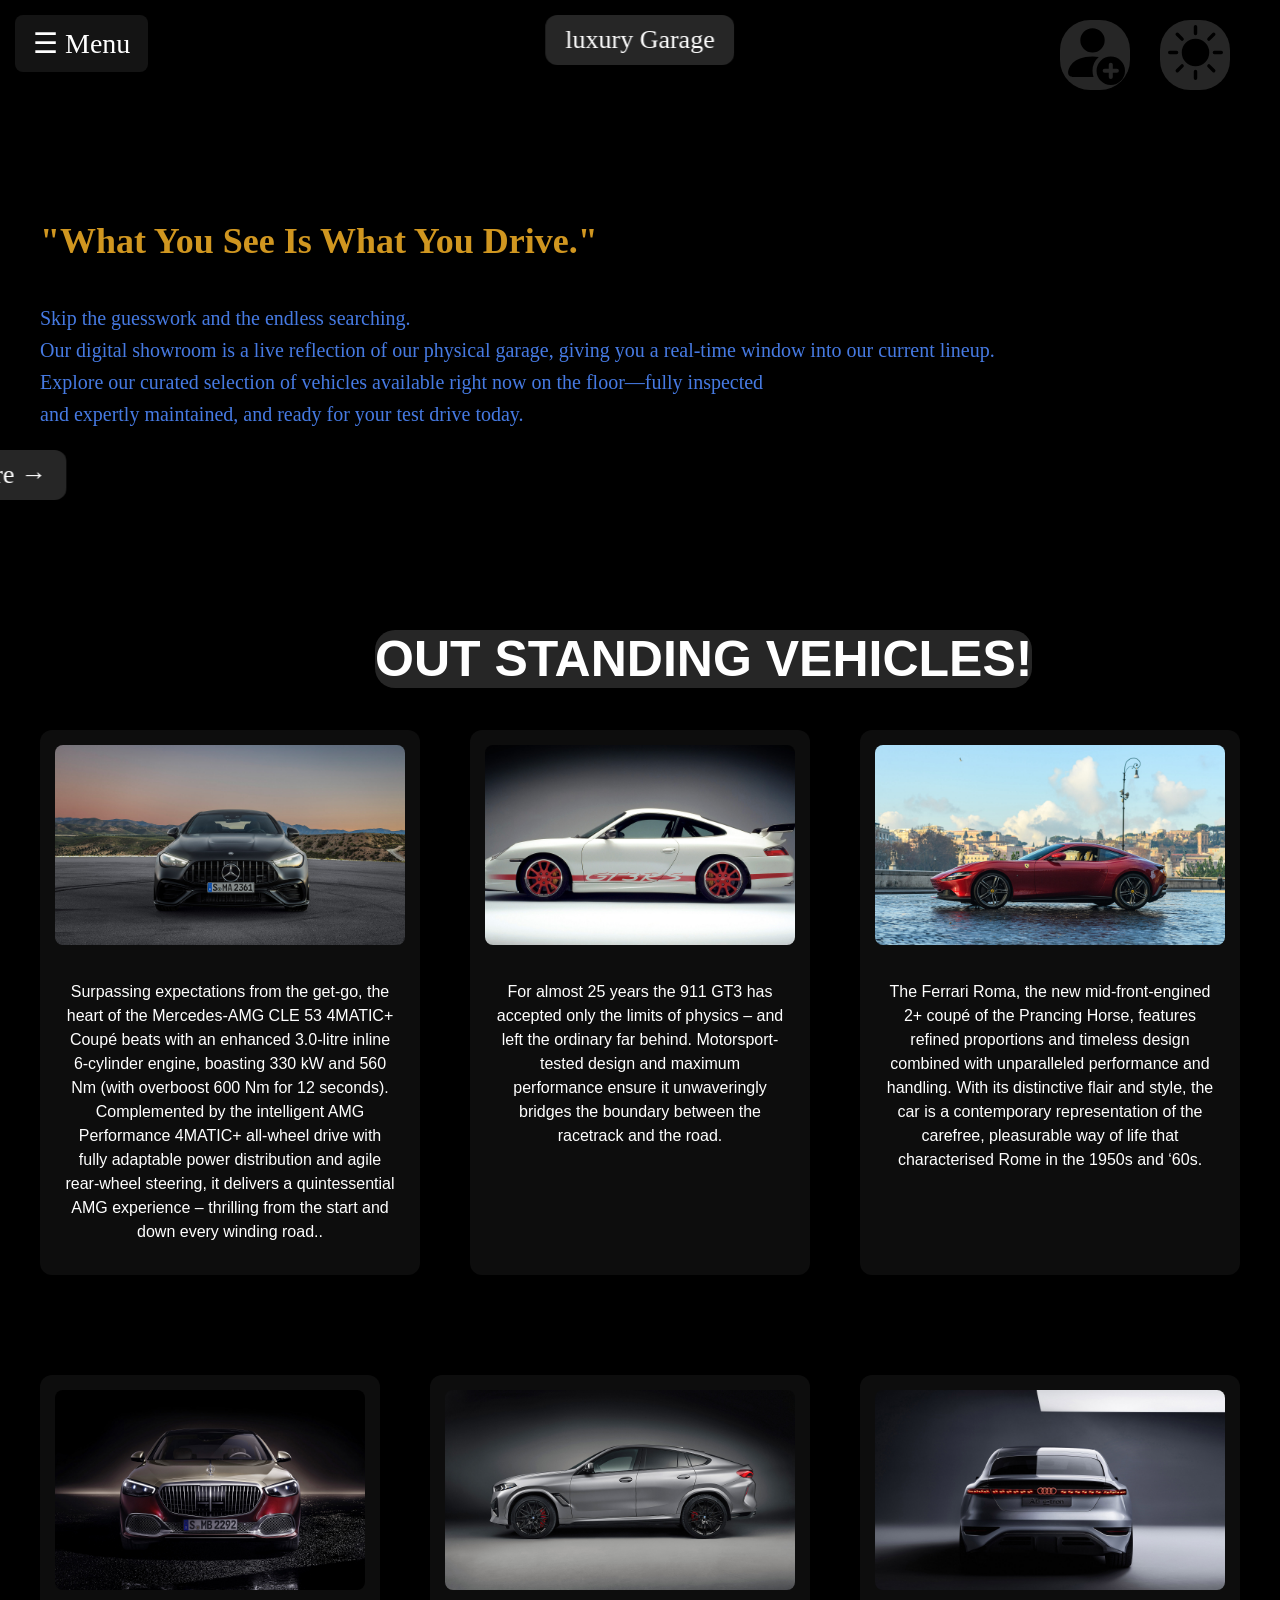
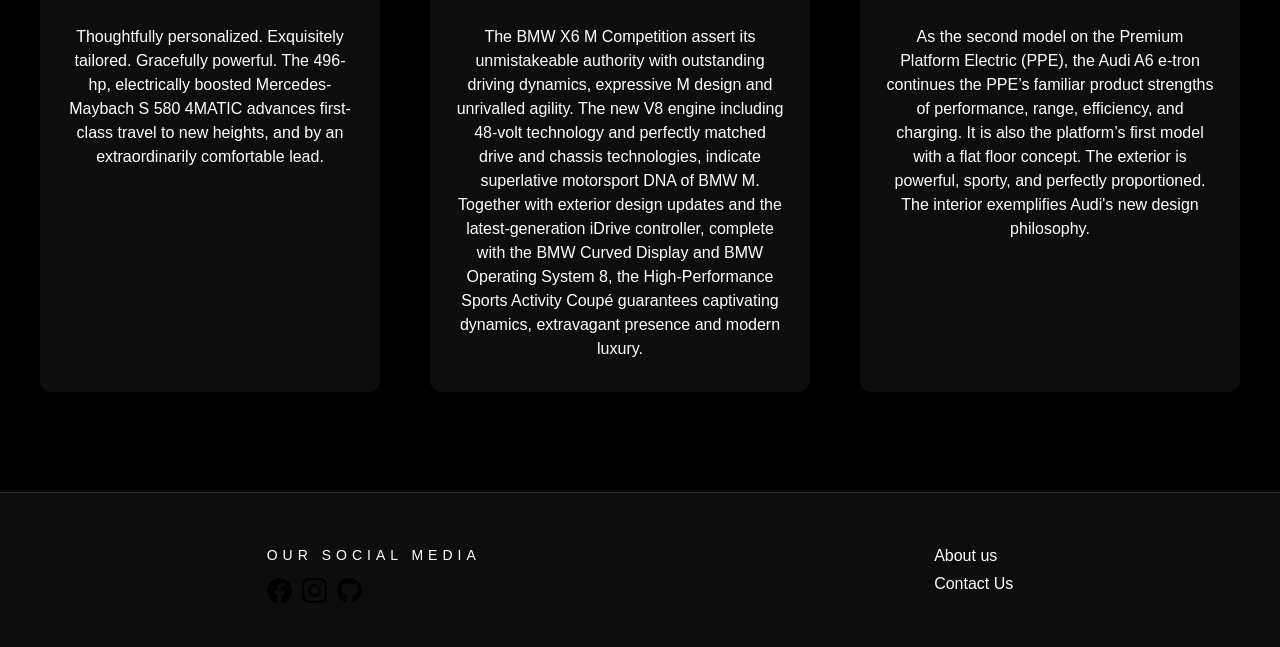
==== index.html @ 84036186 "Update index.html" ====
<!DOCTYPE html>
<html lang="en">

<head>
    <meta charset="UTF-8">
    <title>Sliding Sidebar Menu</title>

    <link href="https://fonts.googleapis.com/css2?family=Poppins:wght@500&display=swap" rel="stylesheet">

    <link id="theme-style" rel="stylesheet" href="home-light.css">
</head>
<header>

    <a href="index.html" class="site-title">luxury Garage </a>

    <div id="full-menu">
        <button class="menu-btn" id="menuBtn">☰ Menu</button>

        <div class="sidebar" id="sidebar">
            <a href="index.html">Home</a>
            <a href="gallary.html">Gallery</a>
            <a href="compare.html">Compare</a>
            <a href="testDrive.html">Test Drive</a>
            <a href="aboutus.html">About Us</a>
            <a href="contact.html">Contact Us</a>
        </div>
    </div>

    <button id="theme-toggle" class="theme-btn"><img src="brightness-high-fill.svg" alt="theme" class="img-theme"></button>

    <a href="login.html" id="login-page" class="login-page"><img src="person-fill-add.svg" alt="login" class="img-login"></a>
</header>


<body>


    <h1>"What You See Is What You Drive."</h1>

    <p id="home-paragraph">Skip the guesswork and the endless searching. <br> Our digital showroom is a live reflection of our physical garage, giving you a real-time window into our current lineup. <br> Explore our curated selection of vehicles available right now on the floor—fully
        inspected <br> and expertly maintained, and ready for your test drive today.</p>


    <a href="" class="explore-button"> Explore → </a>

    <style>
        .explore-button {
            position: absolute;
            top: 50px;
            left: 50%;
            transform: translateX(-50%);
            margin: 400px 0 0 -650px;
            font-family: Michroma;
            font-size: 26px;
            color: white;
            text-decoration: none;
            padding: 10px 20px;
            background: rgba(255, 255, 255, 0.15);
            backdrop-filter: blur(10px);
            border-radius: 12px;
            transition: all 0.3s ease;
        }
        
        .explore-button:hover {
            transform: translateX(-50%) scale(1.05);
        }
    </style>

    <h3>OUT STANDING VEHICLES!</h3>

    <div class="cards-row-one">

        <div class="card">
            <a href="" target="_self">
                <img src="2024-Mercedes-AMG-CLE53-003-1080.jpg.jpeg" alt="">
            </a>

            <p class="A">Surpassing expectations from the get-go, the heart of the Mercedes-AMG CLE 53 4MATIC+ Coupé beats with an enhanced 3.0-litre inline 6-cylinder engine, boasting 330 kW and 560 Nm (with overboost 600 Nm for 12 seconds). Complemented by the intelligent
                AMG Performance 4MATIC+ all-wheel drive with fully adaptable power distribution and agile rear-wheel steering, it delivers a quintessential AMG experience – thrilling from the start and down every winding road..
            </p>


        </div>

        <div class="card">
            <a href="" target="_self">
                <img src="2004-Porsche-911-GT3-RS-002-1080.jpg.jpeg" alt="">
            </a>
            <p>
                For almost 25 years the 911 GT3 has accepted only the limits of physics – and left the ordinary far behind. Motorsport-tested design and maximum performance ensure it unwaveringly bridges the boundary between the racetrack and the road.
            </p>
        </div>

        <div class="card">
            <a href="" target="_self">
                <img src="2020-Ferrari-Roma-013-1080.jpg.jpeg" alt="">
            </a>
            <p>
                The Ferrari Roma, the new mid-front-engined 2+ coupé of the Prancing Horse, features refined proportions and timeless design combined with unparalleled performance and handling. With its distinctive flair and style, the car is a contemporary representation
                of the carefree, pleasurable way of life that characterised Rome in the 1950s and ‘60s.
        </div>

    </div>
    <div class="cards-row-two">

        <div class="card">
            <a href="" target="_self">
                <img src="2021-Mercedes-Maybach-S-580-004-1080.jpg.jpeg" alt="">
            </a>

            <p class="A">Thoughtfully personalized. Exquisitely tailored. Gracefully powerful. The 496-hp, electrically boosted Mercedes-Maybach S 580 4MATIC advances first-class travel to new heights, and by an extraordinarily comfortable lead.
            </p>


        </div>

        <div class="card">
            <a href="" target="_self">
                <img src="2024-BMW-X6-M-Competition-002-1080.jpg.jpeg" alt="">
            </a>
            <p>
                The BMW X6 M Competition assert its unmistakeable authority with outstanding driving dynamics, expressive M design and unrivalled agility. The new V8 engine including 48-volt technology and perfectly matched drive and chassis technologies, indicate superlative
                motorsport DNA of BMW M. Together with exterior design updates and the latest-generation iDrive controller, complete with the BMW Curved Display and BMW Operating System 8, the High-Performance Sports Activity Coupé guarantees captivating
                dynamics, extravagant presence and modern luxury.
            </p>
        </div>

        <div class="card">
            <a href="" target="_self">
                <img src="2021-Audi-A6-E-Tron-Concept-007-1080.jpg.jpeg" alt="">
            </a>
            <p>
                As the second model on the Premium Platform Electric (PPE), the Audi A6 e-tron continues the PPE’s familiar product strengths of performance, range, efficiency, and charging. It is also the platform’s first model with a flat floor concept. The exterior
                is powerful, sporty, and perfectly proportioned. The interior exemplifies Audi's new design philosophy.
            </p>
        </div>

    </div>

    <video id="bg-video" autoplay muted loop>
    <source src="back-groundvideo.mp4" type="video/mp4">
</video>

    <footer class="main-footer">

        <div class="footer-content">

            <div class="socialMedia-links">
                <p class="footer-paragraph">Our Social Media</p>
                <div class="icons-link">
                    <a href="https://facebook.com" target="_blank"><img class="icon-image" src="facebook.svg" alt="Facebook"></a>
                    <a href="https://instagram.com" target="_blank"><img class="icon-image" src="instagram.svg" alt="Instagram"></a>
                    <a href="https://github.com" target="_blank"><img class="icon-image" src="github.svg" alt="GitHub"></a>
                </div>
            </div>


            <div class="pages-footer">
                <a href="aboutus.html" class="page-link">About us</a>
                <a href="contact.html" class="page-link">Contact Us</a>
            </div>
        </div>
    </footer>

    <style>
        .main-footer {
            width: 100%;
            padding: 40px 0;
            background: rgba(255, 255, 255, 0.05);
            backdrop-filter: blur(15px);
            border-top: 1px solid rgba(255, 255, 255, 0.1);
            color: white;
            font-family: 'Michroma', sans-serif;
            margin-top: 100px;
        }
        
        .footer-content {
            display: flex;
            justify-content: space-around;
            align-items: center;
            max-width: 1200px;
            margin: 0 auto;
        }
        
        .footer-paragraph {
            font-size: 14px;
            margin-bottom: 15px;
            text-transform: uppercase;
            letter-spacing: 5px;
        }
        
        .icons-link {
            display: flex;
            gap: 10px;
        }
        
        .icon-image {
            width: 25px;
            transition: transform 0.3s ease;
        }
        
        .icon-image:hover {
            transform: scale(1.2);
        }
        
        .pages-footer {
            display: flex;
            flex-direction: column;
            gap: 10px;
        }
        
        .page-link {
            color: white;
            text-decoration: none;
            font-size: 16px;
            transition: color 0.3s ease;
        }
        
        .page-link:hover {
            color: #00D4FF;
        }
    </style>


    <script src="home.js"></script>

</body>

</html>
---- home-light.css ----
body {
    margin: 0;
    font-family: Arial, sans-serif;
    background-color: black;
}

.menu-btn {
    position: fixed;
    top: 15px;
    left: 15px;
    font-family: Changa One;
    z-index: 10;
    font-size: 28px;
    cursor: pointer;
    padding: 12px 18px;
    background: rgba(51, 51, 51, 0.4);
    backdrop-filter: blur(8px);
    color: white;
    border: none;
    border-radius: 8px;
    transition: all 0.3s ease;
}

.menu-btn:hover {
    transform: translateY(-3px);
    background: rgba(255, 255, 255, 0.2);
}

.menu-btn:active {
    transform: scale(0.95);
}

.sidebar {
    position: fixed;
    top: 70px;
    left: 0;
    width: 0;
    height: 600px;
    background: rgba(0, 0, 0, 0.5);
    backdrop-filter: blur(10px);
    overflow-x: hidden;
    display: flex;
    flex-direction: column;
    padding-top: 15px;
    transition: width 0.3s ease;
    z-index: 9;
    border-radius: 20px;
}

.sidebar.active {
    width: 250px;
}

.sidebar a {
    display: block;
    margin: 10px 0;
    padding: 10px 20px;
    color: white;
    text-decoration: none;
    font-size: 20px;
    transition: 0.2s ease;
}

.sidebar a:hover {
    background: rgba(255, 255, 255, 0.1);
    padding-left: 30px;
}

.site-title {
    position: fixed;
    top: 15px;
    left: 50%;
    transform: translateX(-50%);
    z-index: 10;
    font-family: Michroma;
    font-size: 26px;
    color: white;
    text-decoration: none;
    padding: 10px 20px;
    background: rgba(255, 255, 255, 0.15);
    backdrop-filter: blur(10px);
    border-radius: 12px;
    transition: all 0.3s ease;
}

.site-title:hover {
    transform: translateX(-50%) scale(1.05);
}

.theme-btn {
    position: absolute;
    top: 20px;
    right: 50px;
    width: 70px;
    height: 70px;
    color: white;
    font-size: 24px;
    background: rgba(255, 255, 255, 0.15);
    backdrop-filter: blur(10px);
    cursor: pointer;
    border-radius: 30px;
    border: none;
    outline: none;
}

.login-page {
    position: absolute;
    top: 20px;
    right: 150px;
    width: 70px;
    height: 70px;
    color: white;
    font-size: 24px;
    background: rgba(255, 255, 255, 0.15);
    backdrop-filter: blur(10px);
    cursor: pointer;
    border-radius: 30px;
}

.img-login {
    width: 65px;
}

.img-theme {
    width: 55px;
}

h1 {
    color: #d09620;
    font-size: 36px;
    margin: 220px 0 0 40px;
    text-align: left;
    font-family: "Lucida Handwriting";
}

#home-paragraph {
    color: #467ae3;
    font-size: 20px;
    margin: 40px 0 0 40px;
    text-align: left;
    font-family: PapyTimes New Romanrus;
    line-height: 1.6;
}

h3 {
    position: absolute;
    margin: 200px auto 0 375px;
    color: #fff;
    font-size: 50px;
    background-color: rgba(255, 255, 255, 0.15);
    backdrop-filter: blur(10px);
    border-radius: 20px;
}

.cards-row-one {
    display: flex;
    flex-direction: row;
    gap: 50px;
    margin: 300px auto 0 auto;
    max-width: 1200px;
}

.cards-row-two {
    display: flex;
    flex-direction: row;
    gap: 50px;
    margin: 100px auto 0 auto;
    max-width: 1200px;
}

.card {
    min-width: 280px;
    max-width: 350px;
    background: rgba(255, 255, 255, 0.05);
    padding: 15px;
    border-radius: 12px;
    text-align: center;
    transition: transform 0.3s ease;
}

.card:hover {
    transform: translateY(-10px);
}

.card img {
    width: 100%;
    height: 200px;
    object-fit: cover;
    border-radius: 8px;
    margin-bottom: 15px;
}

.card p {
    color: #fff;
    font-size: medium;
    line-height: 1.5;
    padding: 0 10px;
}

#bg-video {
    position: fixed;
    top: 0;
    left: 0;
    width: 100%;
    height: 100%;
    object-fit: cover;
    z-index: -1;
    pointer-events: none;
}
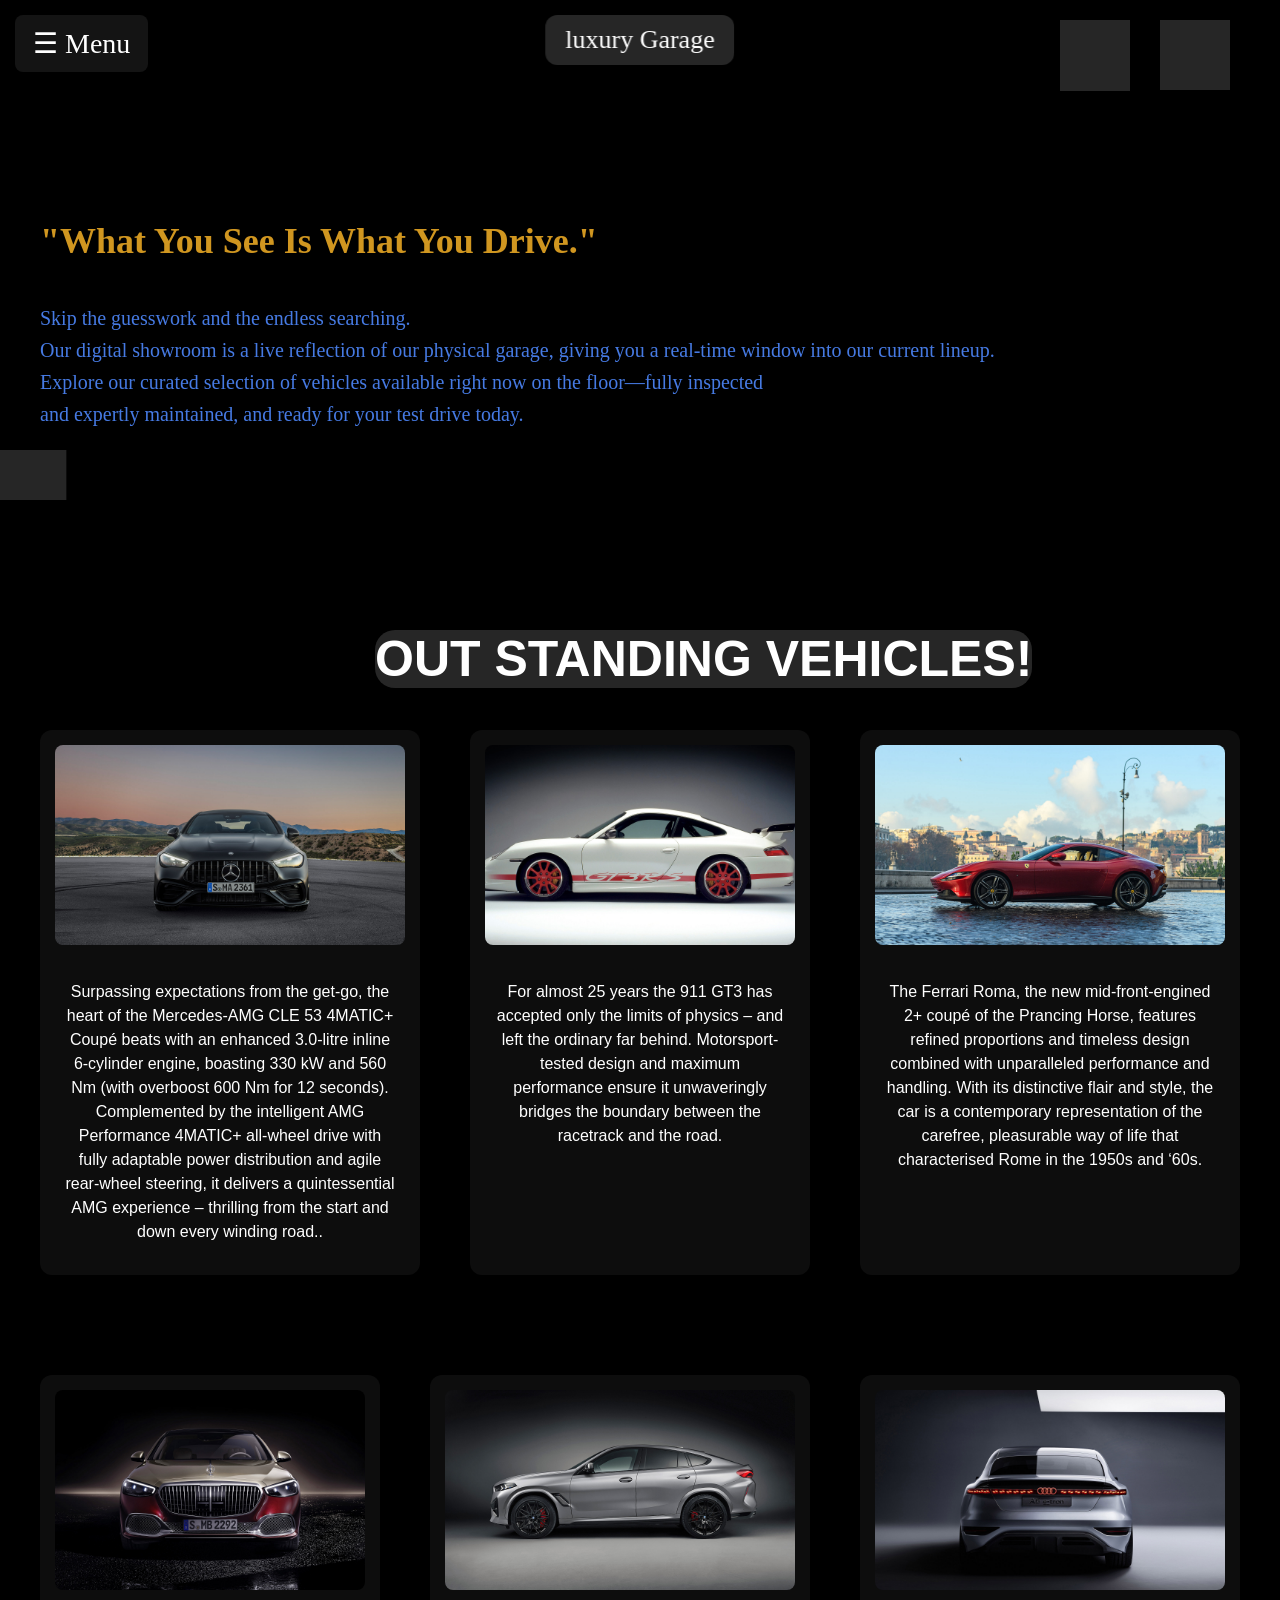
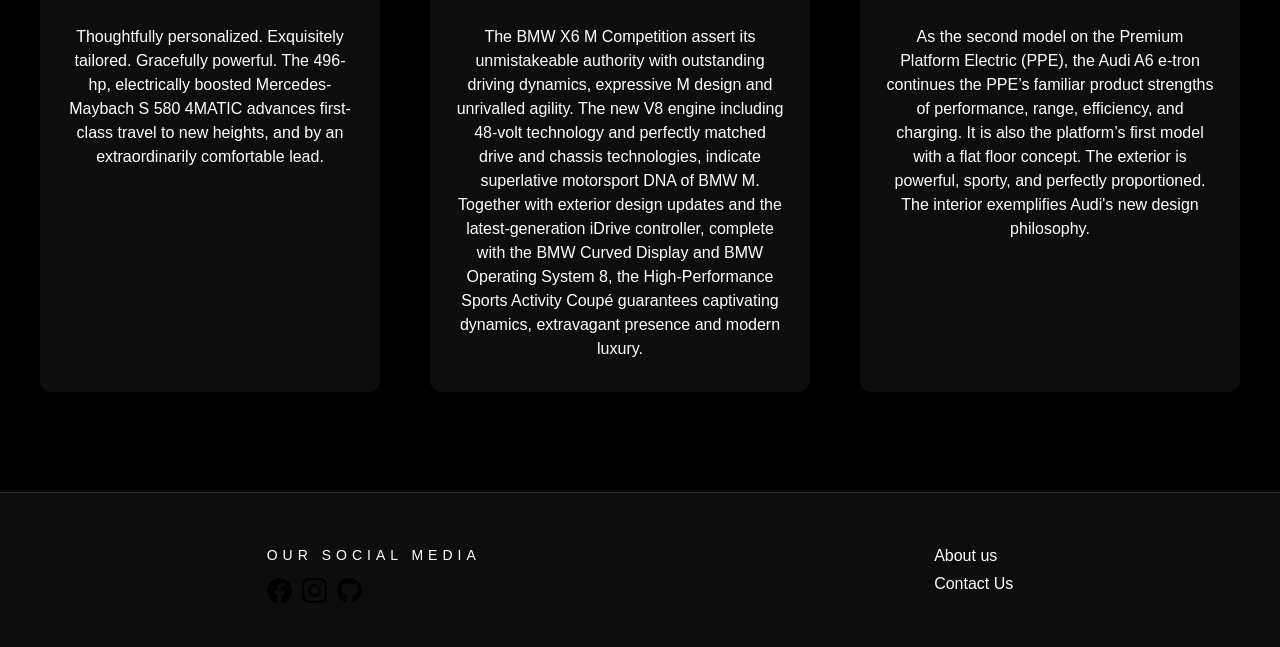
==== commit 5a42c97a: "Update index.html" ====
--- a/index.html
+++ b/index.html
@@ -3,7 +3,7 @@
 
 <head>
     <meta charset="UTF-8">
-    <title>Sliding Sidebar Menu</title>
+    <title>Home-LuxuryGarage</title>
 
     <link href="https://fonts.googleapis.com/css2?family=Poppins:wght@500&display=swap" rel="stylesheet">
 
@@ -20,7 +20,7 @@
             <a href="index.html">Home</a>
             <a href="gallary.html">Gallery</a>
             <a href="compare.html">Compare</a>
-            <a href="testDrive.html">Test Drive</a>
+            <a href="testdrive.html">Test Drive</a>
             <a href="aboutus.html">About Us</a>
             <a href="contact.html">Contact Us</a>
         </div>
@@ -41,7 +41,7 @@
         inspected <br> and expertly maintained, and ready for your test drive today.</p>
 
 
-    <a href="" class="explore-button"> Explore → </a>
+    <a href="gallary.html" class="explore-button"> Explore → </a>
 
     <style>
         .explore-button {
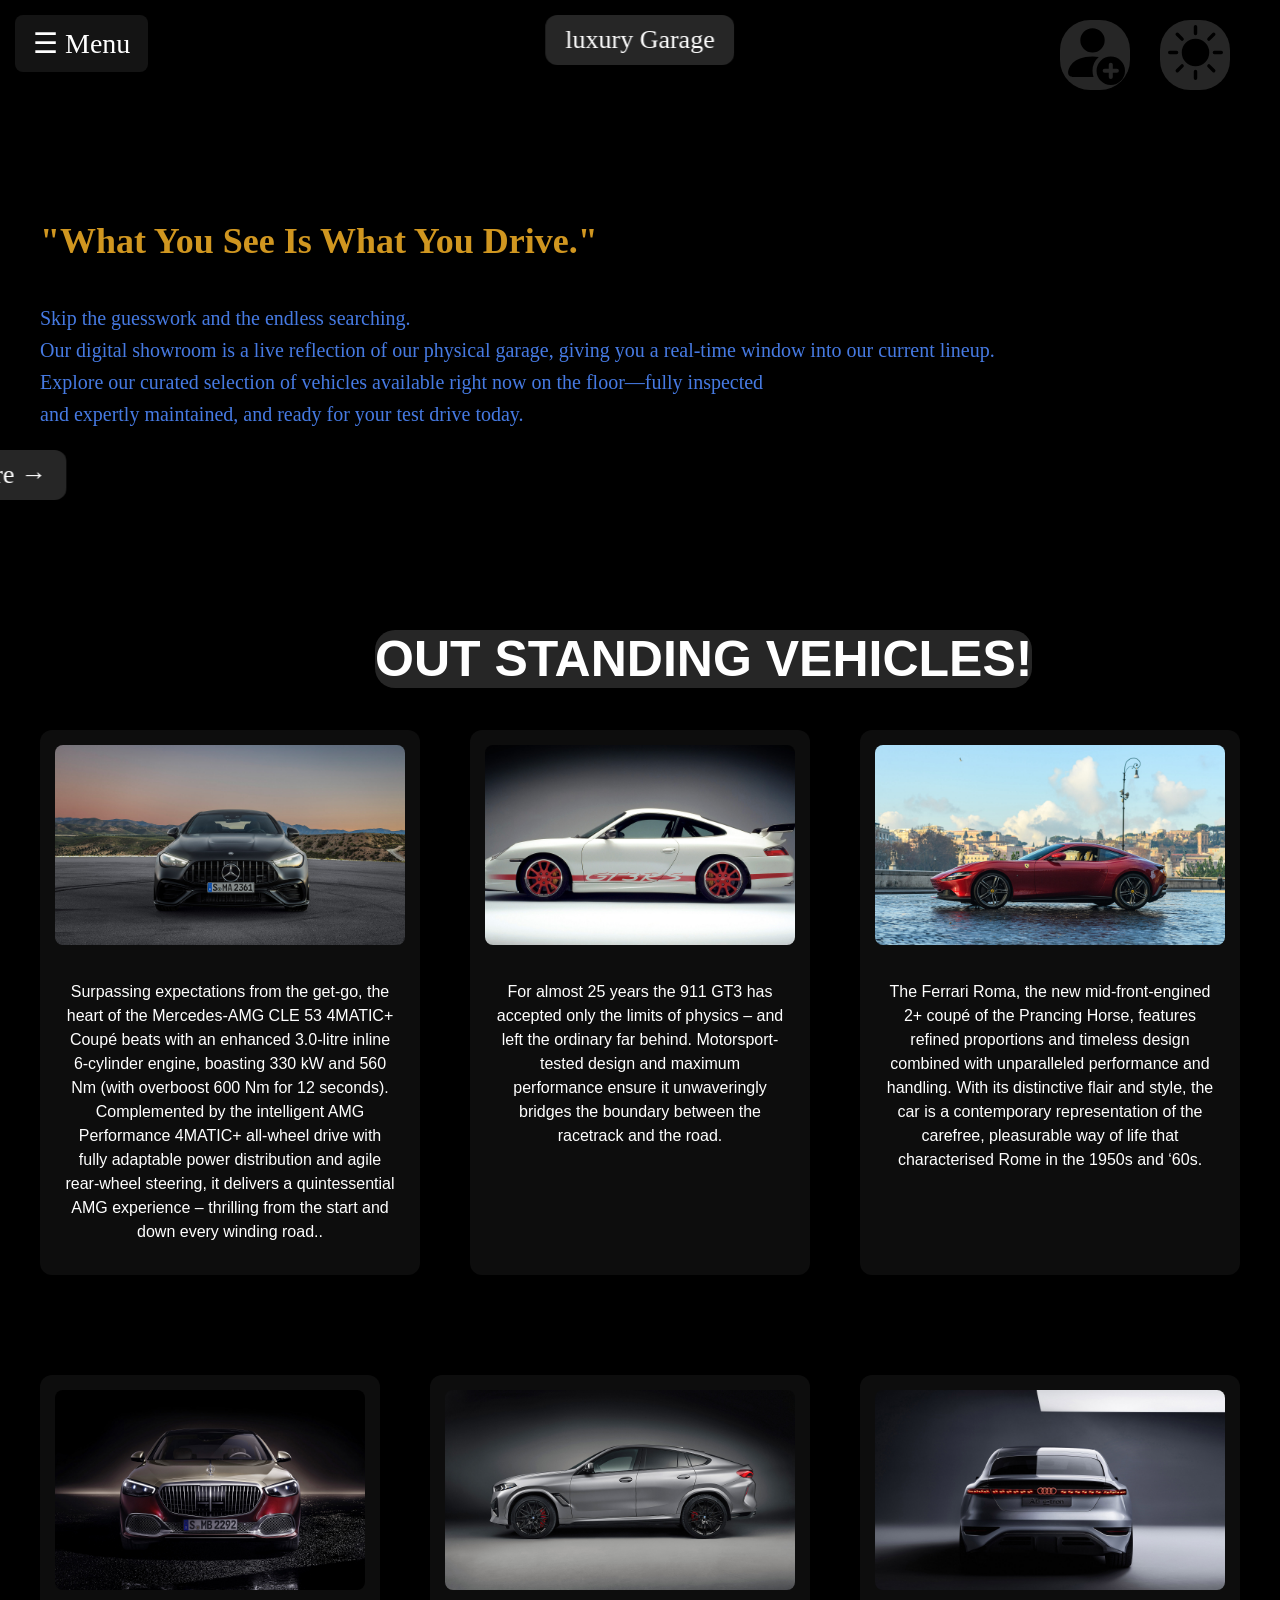
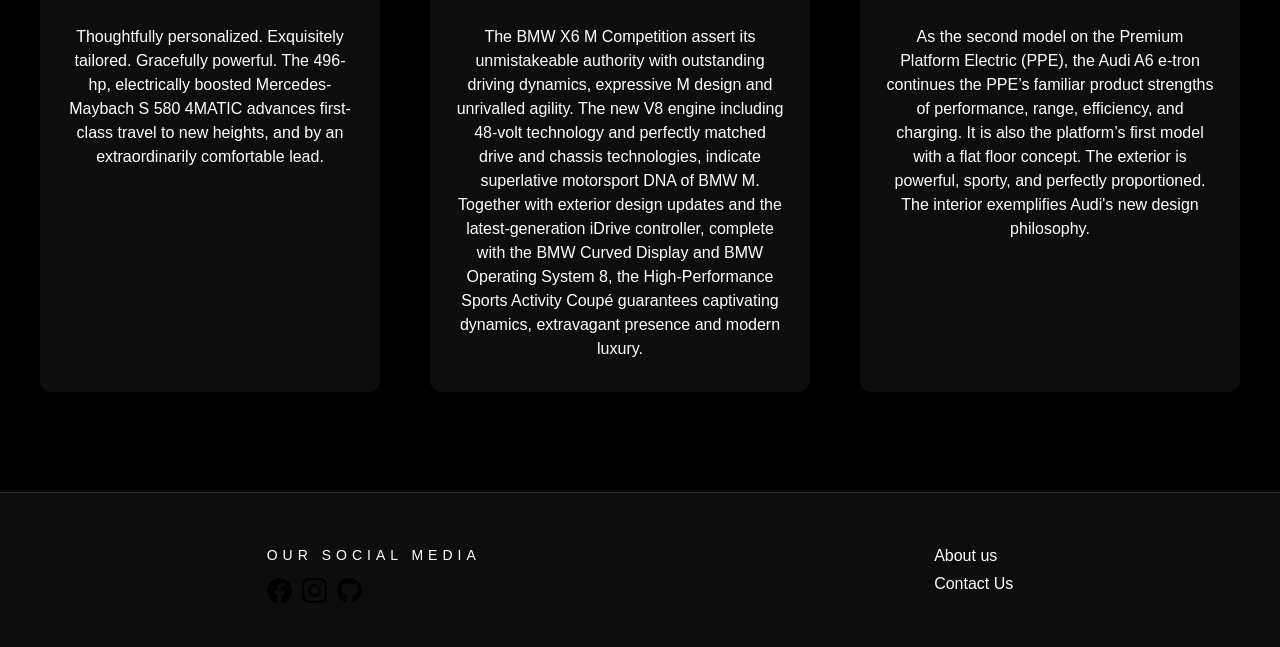
==== commit 2bf95c78: "Update index.html" ====
--- a/index.html
+++ b/index.html
@@ -3,13 +3,21 @@
 
 <head>
     <meta charset="UTF-8">
+   <meta name="viewport" content="width=device-width, initial-scale=1.0">
     <title>Home-LuxuryGarage</title>
+    
 
     <link href="https://fonts.googleapis.com/css2?family=Poppins:wght@500&display=swap" rel="stylesheet">
 
     <link id="theme-style" rel="stylesheet" href="home-light.css">
 </head>
-<header>
+
+
+
+<body>
+    
+<div class="container">
+    <header>
 
     <a href="index.html" class="site-title">luxury Garage </a>
 
@@ -30,9 +38,6 @@
 
     <a href="login.html" id="login-page" class="login-page"><img src="person-fill-add.svg" alt="login" class="img-login"></a>
 </header>
-
-
-<body>
 
 
     <h1>"What You See Is What You Drive."</h1>
@@ -221,7 +226,7 @@
         }
     </style>
 
-
+</div>
     <script src="home.js"></script>
 
 </body>
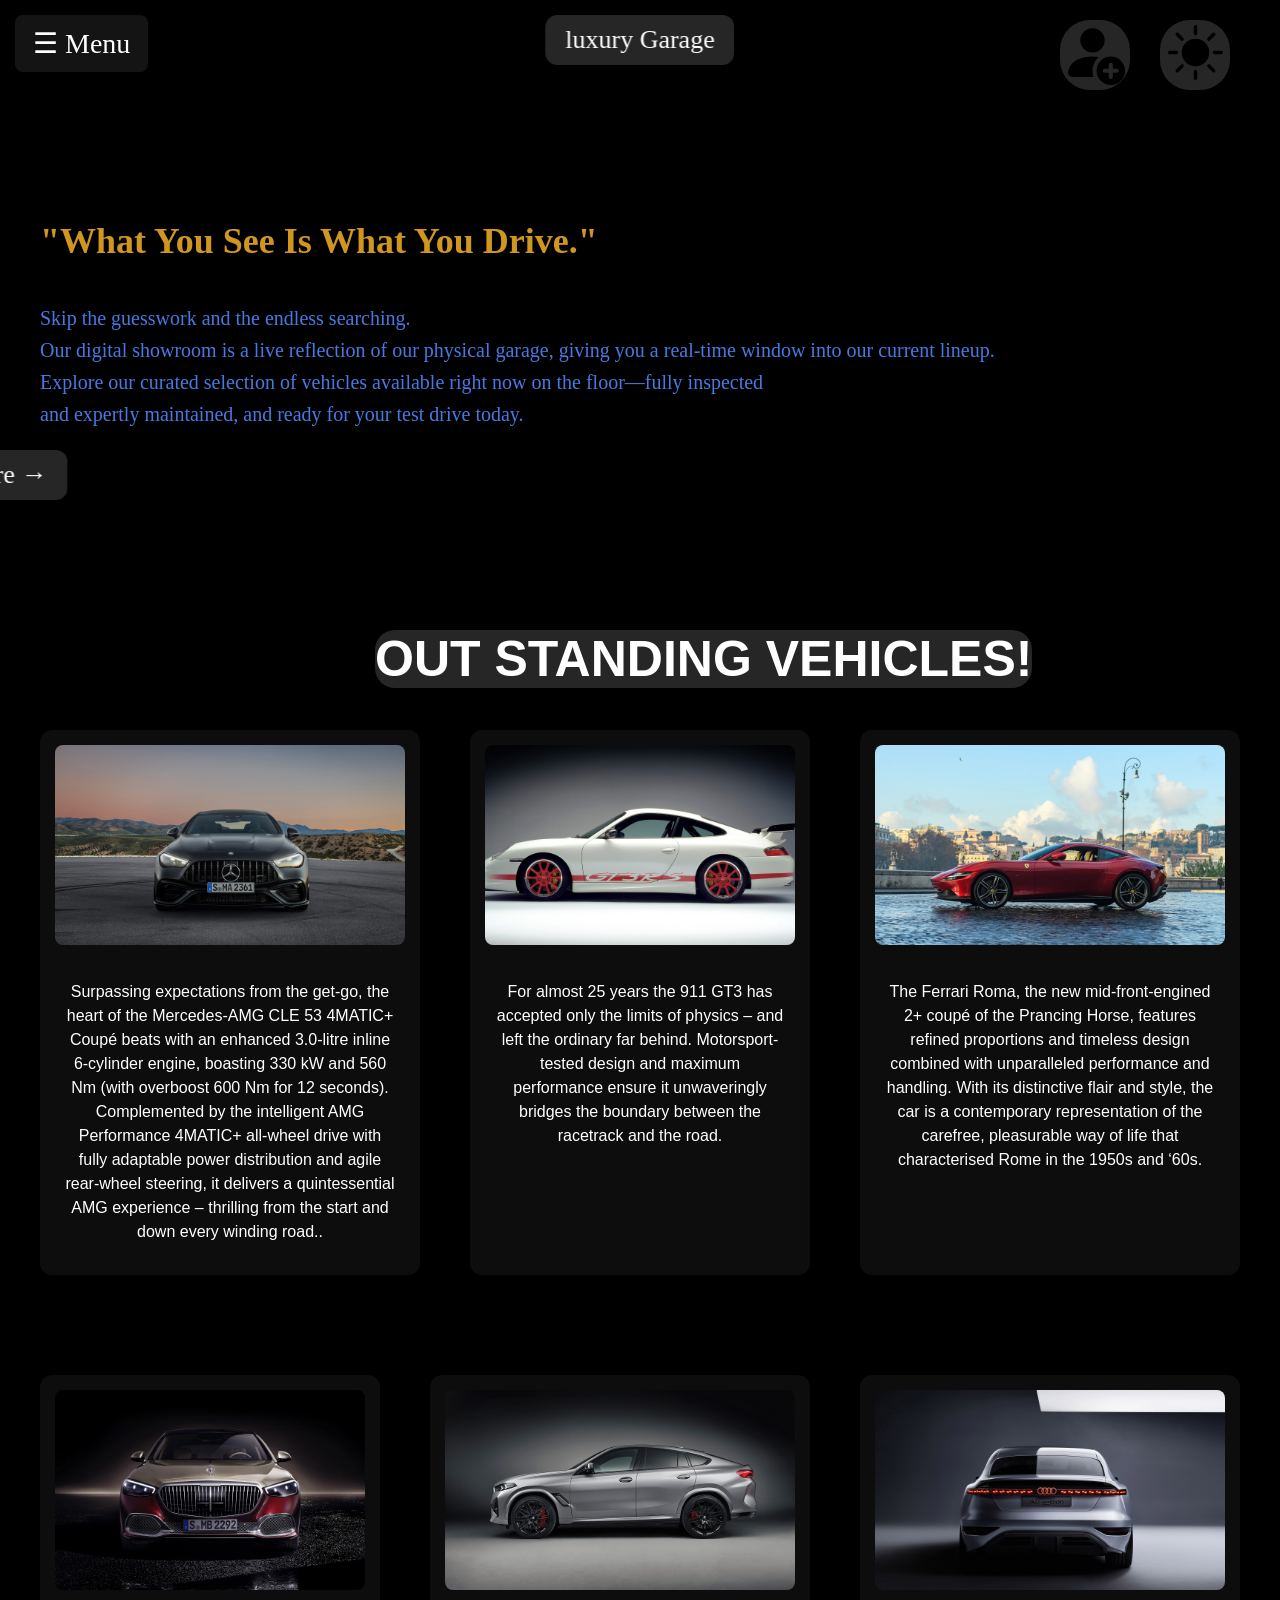
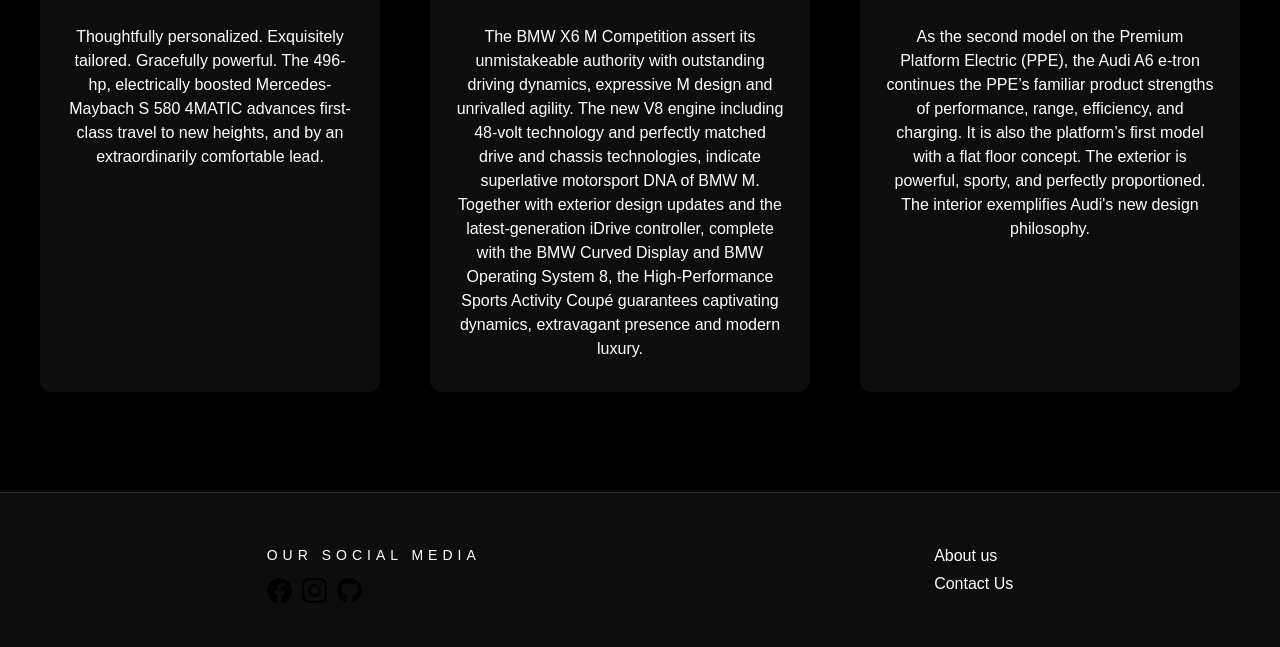
==== commit 4a7b5eec: "Update index.html" ====
--- a/index.html
+++ b/index.html
@@ -16,7 +16,6 @@
 
 <body>
     
-<div class="container">
     <header>
 
     <a href="index.html" class="site-title">luxury Garage </a>
@@ -226,7 +225,6 @@
         }
     </style>
 
-</div>
     <script src="home.js"></script>
 
 </body>
--- a/home-light.css
+++ b/home-light.css
@@ -206,4 +206,17 @@
     object-fit: cover;
     z-index: -1;
     pointer-events: none;
-}+}
+
+.container {
+    width: 80%;
+    font-size: 18px;
+}
+
+
+@media (max-width: 768px) {
+    .container {
+        width: 95%;
+        font-size: 14px;
+    }
+}
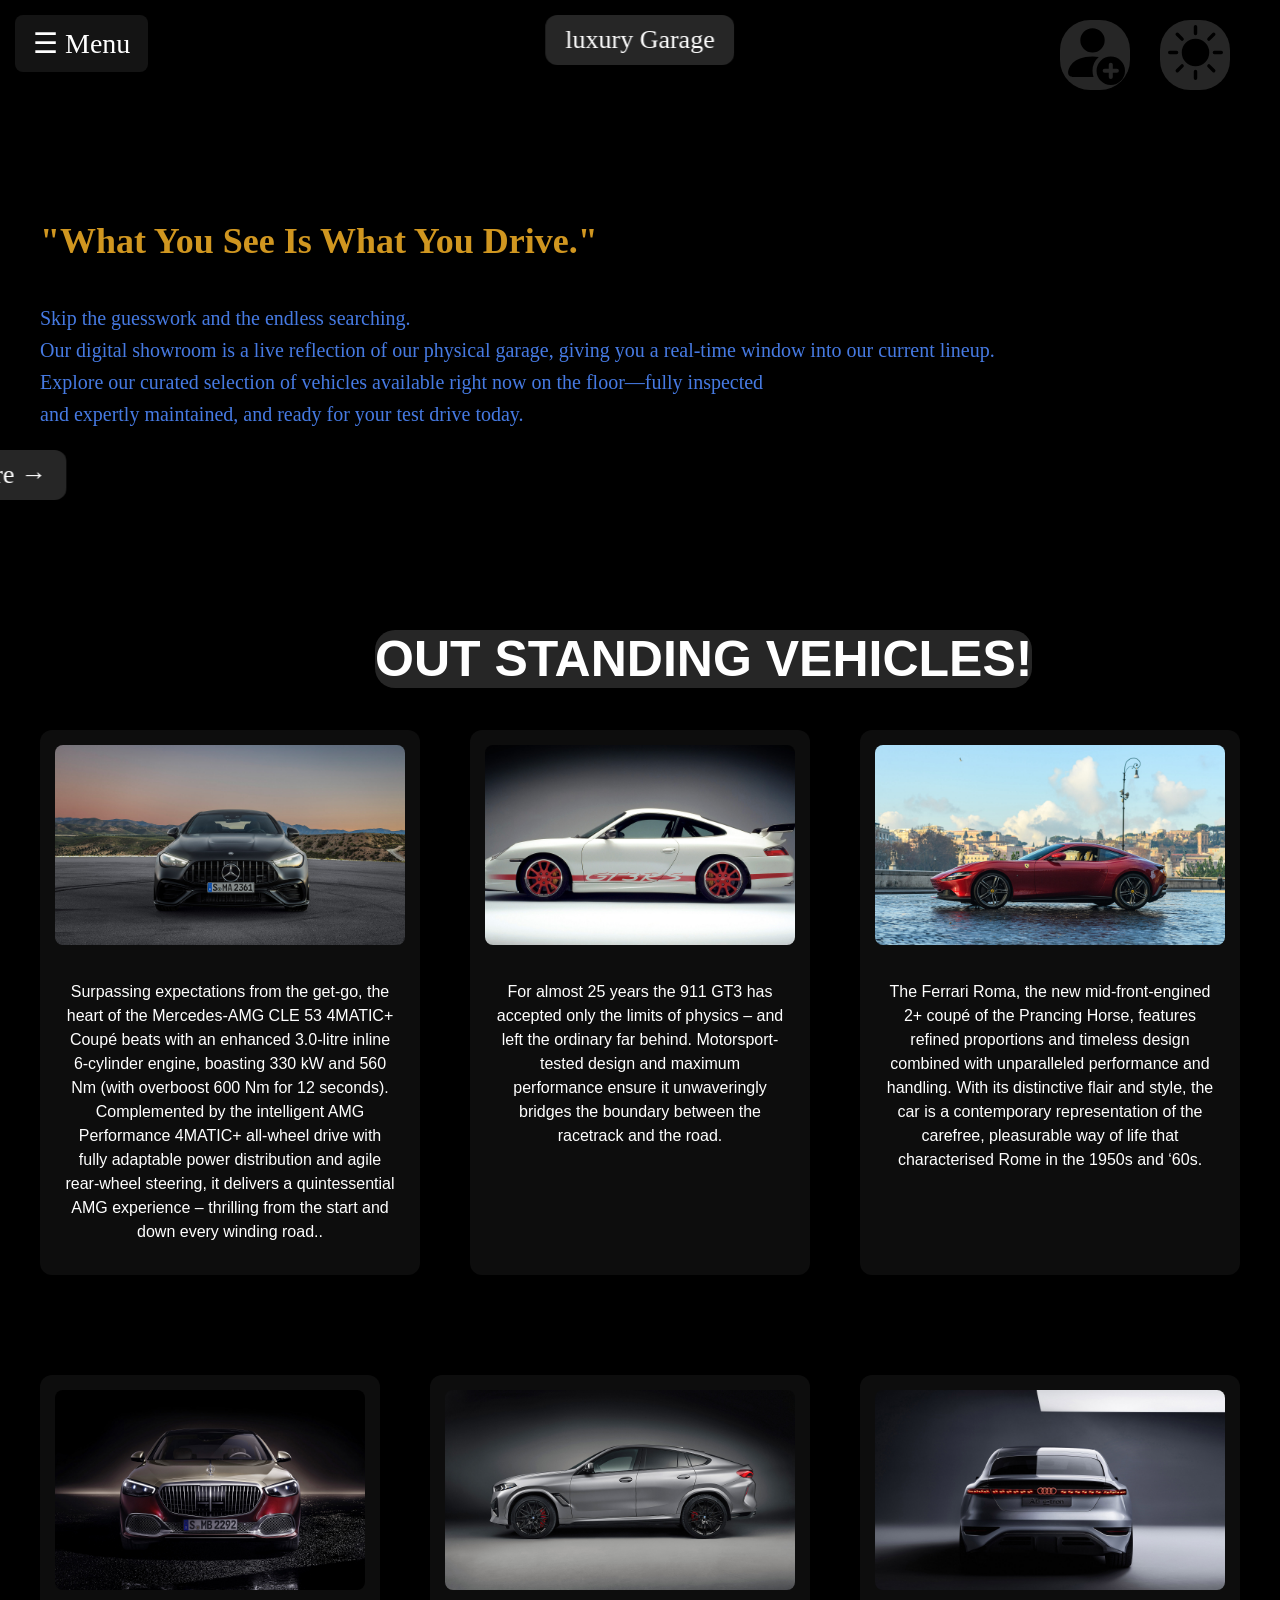
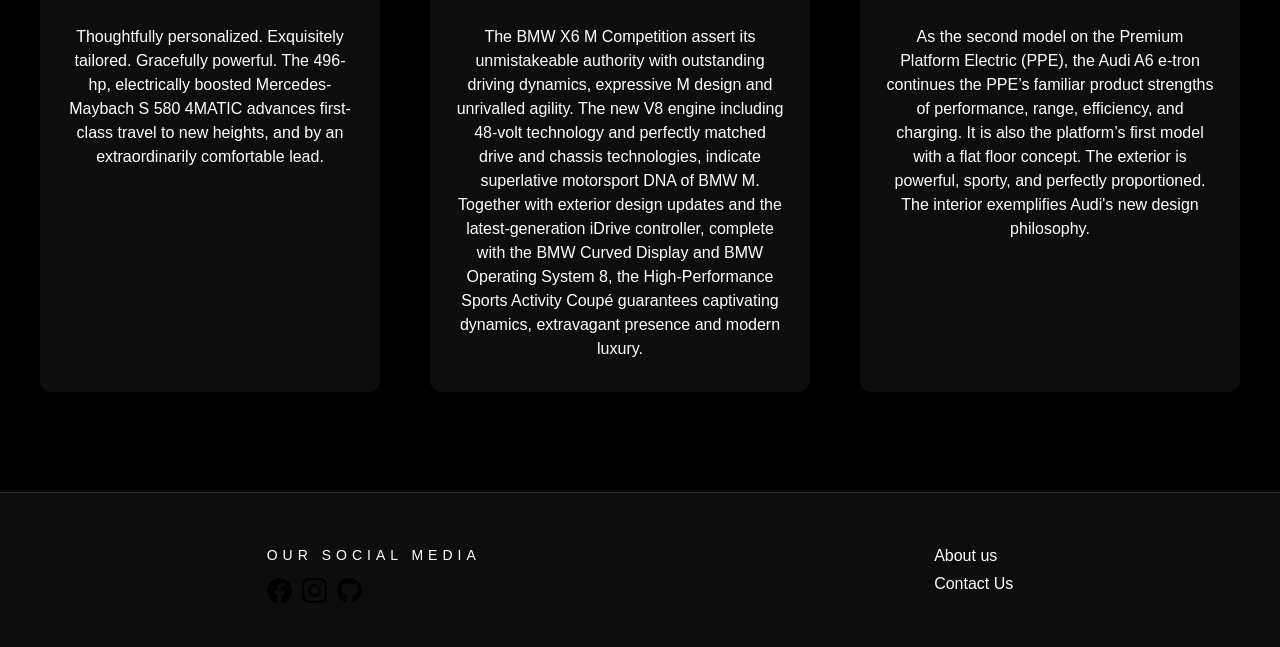
==== commit d0903ae2: "Update index.html" ====
--- a/index.html
+++ b/index.html
@@ -87,7 +87,7 @@
         </div>
 
         <div class="card">
-            <a href="" target="_self">
+            <a href="gallary.html" target="_self">
                 <img src="2004-Porsche-911-GT3-RS-002-1080.jpg.jpeg" alt="">
             </a>
             <p>
@@ -96,7 +96,7 @@
         </div>
 
         <div class="card">
-            <a href="" target="_self">
+            <a href="gallary.html" target="_self">
                 <img src="2020-Ferrari-Roma-013-1080.jpg.jpeg" alt="">
             </a>
             <p>
@@ -108,7 +108,7 @@
     <div class="cards-row-two">
 
         <div class="card">
-            <a href="" target="_self">
+            <a href="gallary.html" target="_self">
                 <img src="2021-Mercedes-Maybach-S-580-004-1080.jpg.jpeg" alt="">
             </a>
 
@@ -119,7 +119,7 @@
         </div>
 
         <div class="card">
-            <a href="" target="_self">
+            <a href="gallary.html" target="_self">
                 <img src="2024-BMW-X6-M-Competition-002-1080.jpg.jpeg" alt="">
             </a>
             <p>
@@ -130,7 +130,7 @@
         </div>
 
         <div class="card">
-            <a href="" target="_self">
+            <a href="gallary.html" target="_self">
                 <img src="2021-Audi-A6-E-Tron-Concept-007-1080.jpg.jpeg" alt="">
             </a>
             <p>
--- a/home-light.css
+++ b/home-light.css
@@ -207,16 +207,3 @@
     z-index: -1;
     pointer-events: none;
 }
-
-.container {
-    width: 80%;
-    font-size: 18px;
-}
-
-
-@media (max-width: 768px) {
-    .container {
-        width: 95%;
-        font-size: 14px;
-    }
-}
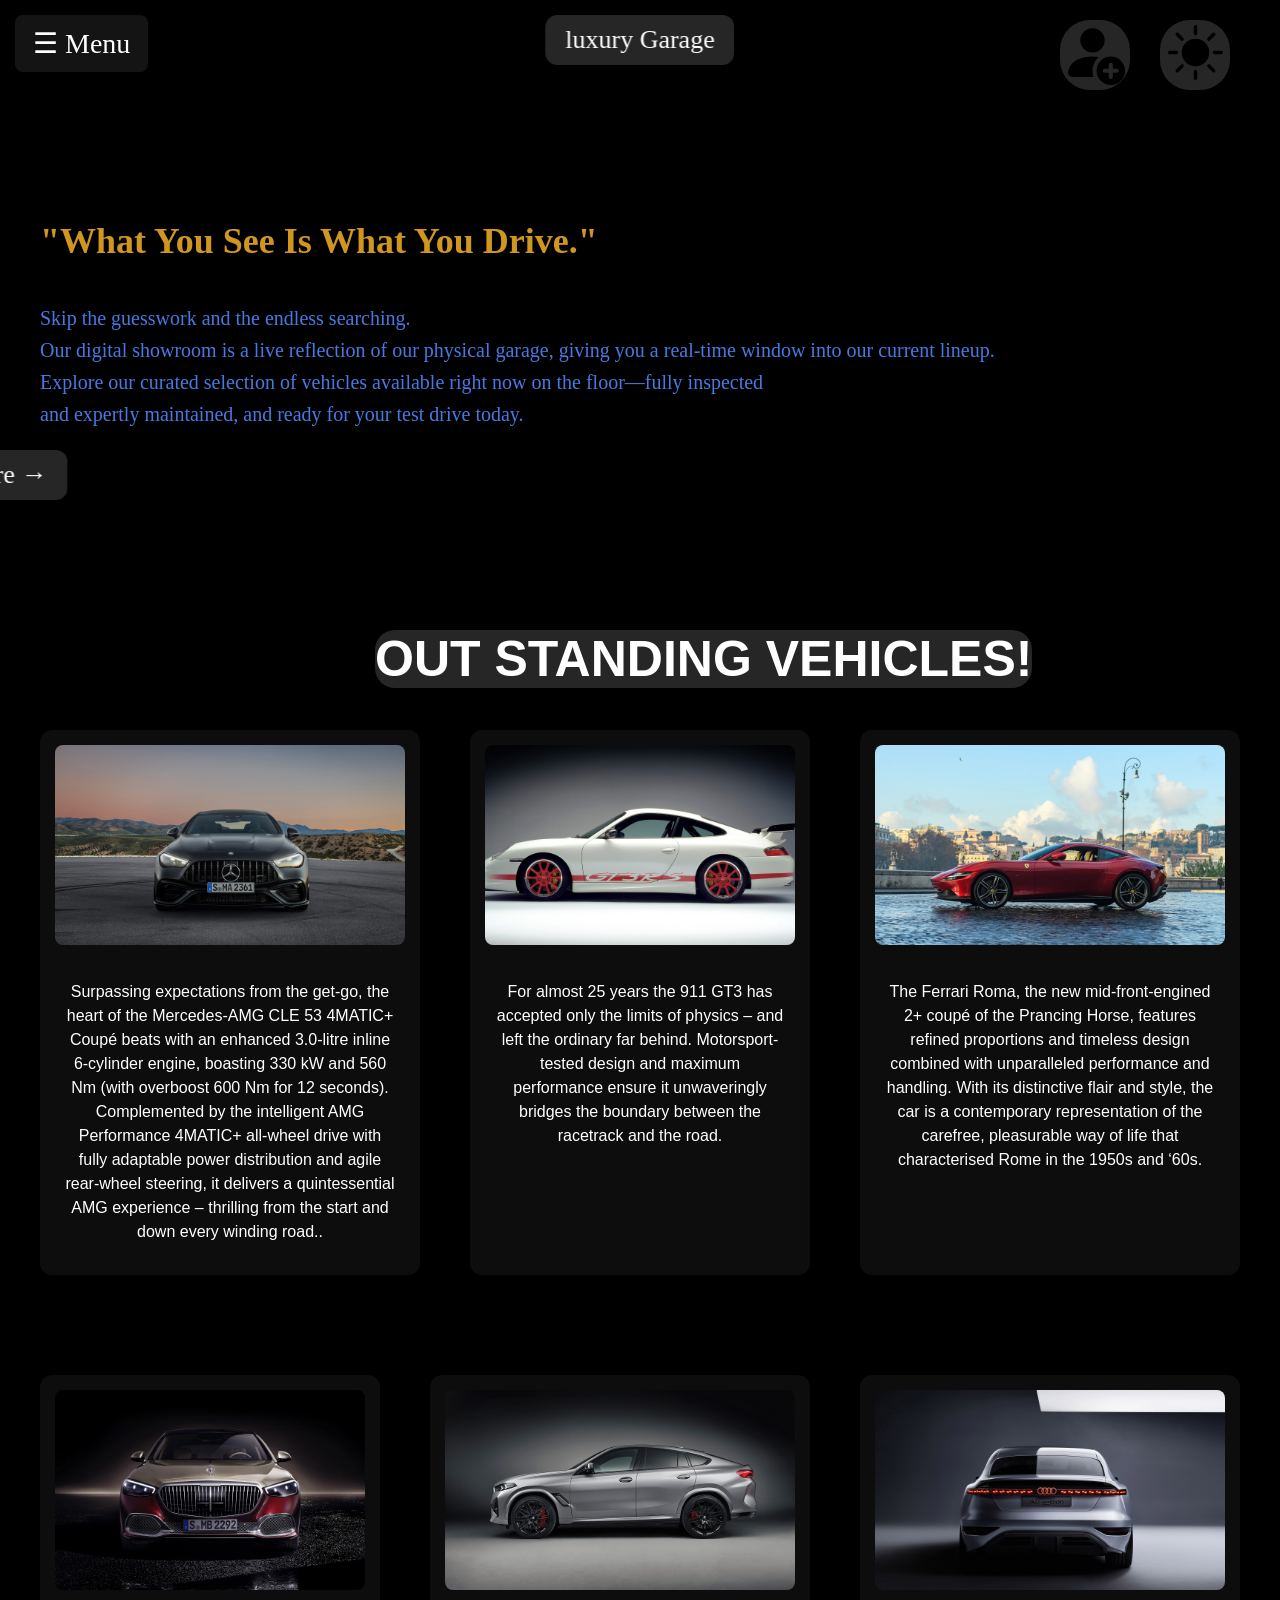
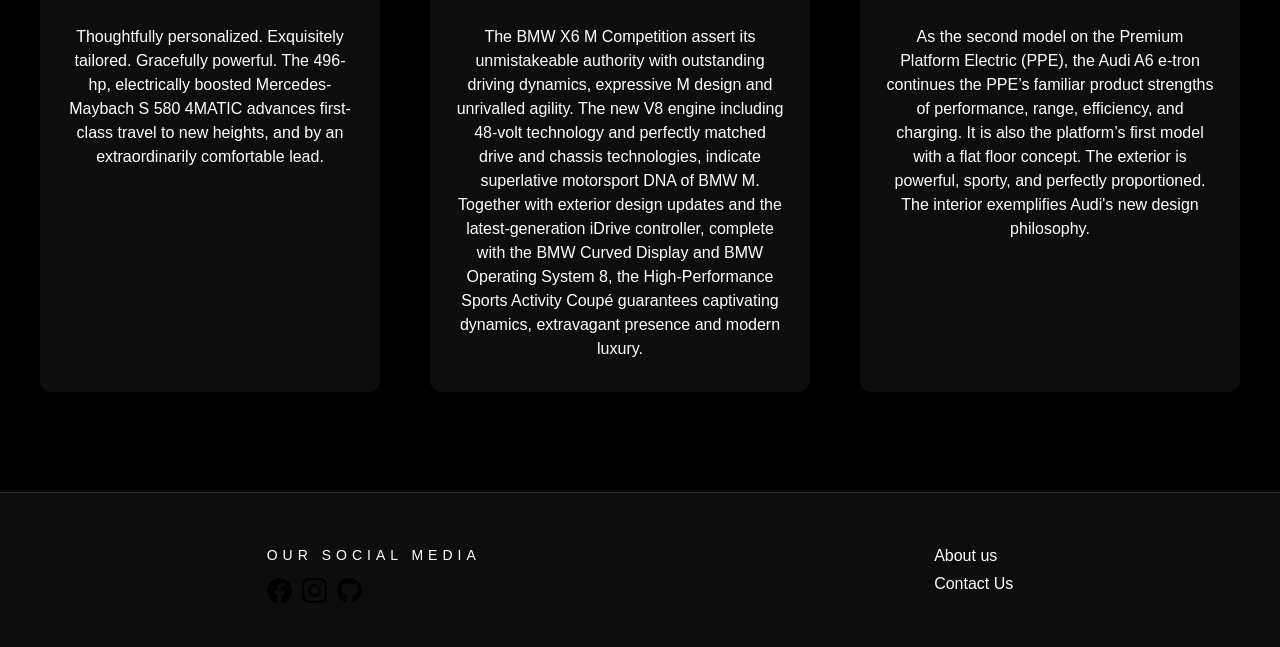
==== commit f257fe65: "Update index.html" ====
--- a/index.html
+++ b/index.html
@@ -75,7 +75,7 @@
     <div class="cards-row-one">
 
         <div class="card">
-            <a href="" target="_self">
+            <a href="gallary.html" target="_self">
                 <img src="2024-Mercedes-AMG-CLE53-003-1080.jpg.jpeg" alt="">
             </a>
 
